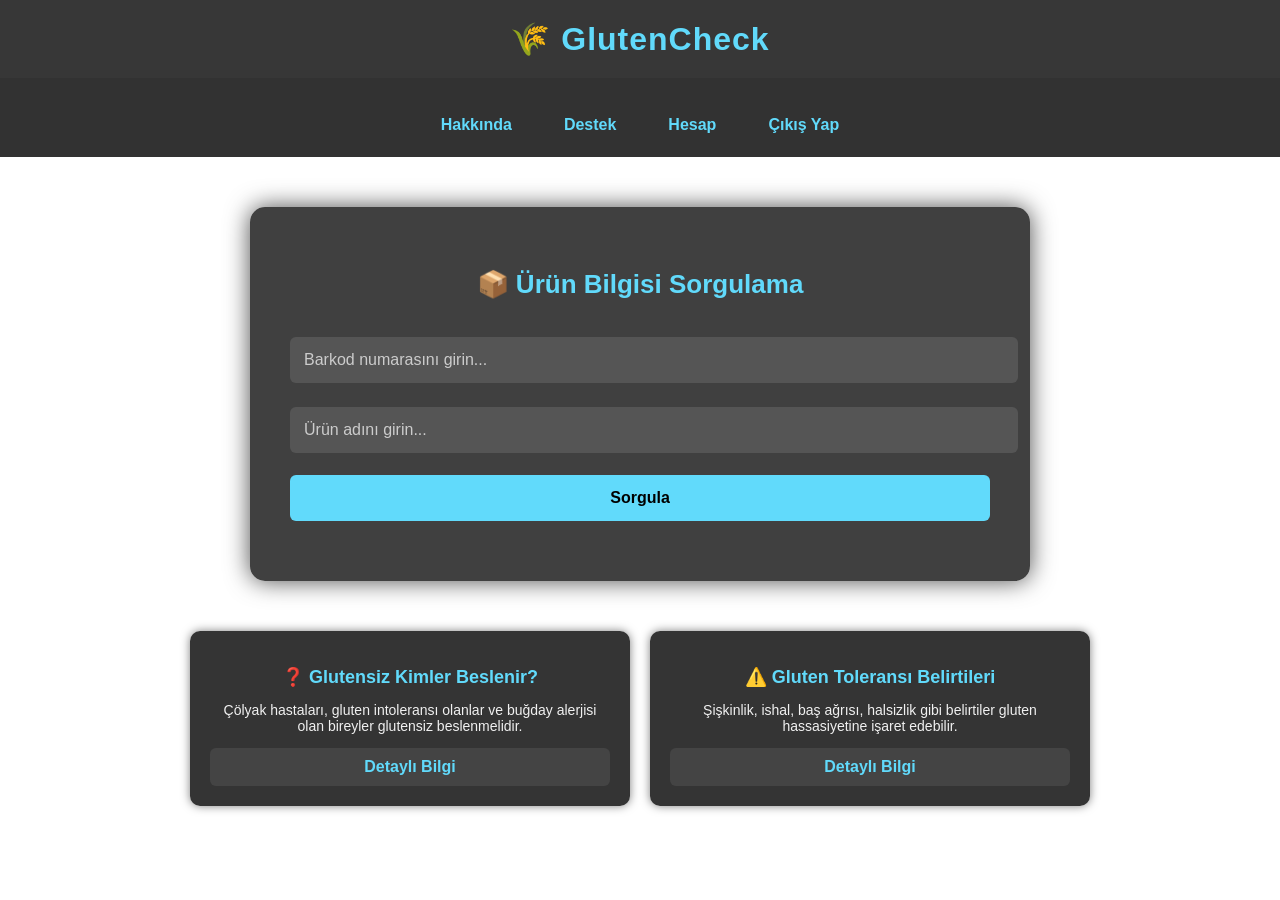
==== dashboard.html @ b3aad2d4 "Add files via upload" ====
<!DOCTYPE html>
<html lang="tr">

<head>
    <meta charset="UTF-8">
    <meta name="viewport" content="width=device-width, initial-scale=1.0">
    <title>GlutenCheck - Ana Sayfa</title>
    <link rel="stylesheet" href="style.css">
    <style>
        body {
            background-image: url('https://images.unsplash.com/photo-1716248899980-cd202c37a0f4?q=80&w=1974&auto=format&fit=crop&ixlib=rb-4.0.3&ixid=M3wxMjA3fDB8MHxwaG90by1wYWdlfHx8fGVufDB8fHx8fA%3D%3D');
            background-size: cover;
            background-position: center;
            background-repeat: no-repeat;
            background-attachment: fixed;
            font-family: Arial, sans-serif;
            color: #f0f0f0;
            margin: 0;
            padding: 0;
        }



        header {
            background-color: rgba(34, 34, 34, 0.9);
            padding: 20px;
            text-align: center;
            color: #61dafb;
            font-size: 32px;
            font-weight: bold;
            letter-spacing: 1px;
        }

        nav {
            display: flex;
            justify-content: center;
            gap: 20px;
            padding: 15px;
            background-color: rgba(28, 28, 28, 0.9);
        }

        nav a {
            color: #61dafb;
            text-decoration: none;
            font-weight: bold;
            padding: 8px 16px;
            border-radius: 6px;
            transition: background-color 0.3s;
        }

        nav a:hover {
            background-color: #333;
        }

        .container {
            max-width: 700px;
            margin: 50px auto 20px;
            padding: 40px;
            background-color: rgba(44, 44, 44, 0.9);
            border-radius: 15px;
            box-shadow: 0 0 25px rgba(0, 0, 0, 0.7);
            text-align: center;
        }

        h2 {
            color: #61dafb;
            margin-bottom: 25px;
            font-size: 26px;
        }

        input[type="text"] {
            width: 100%;
            padding: 14px;
            margin: 12px 0;
            border: none;
            border-radius: 6px;
            background-color: #555;
            color: #fff;
            font-size: 16px;
        }

        input::placeholder {
            color: #ccc;
        }

        button {
            width: 100%;
            padding: 14px;
            background-color: #61dafb;
            border: none;
            border-radius: 6px;
            color: #000;
            font-weight: bold;
            font-size: 16px;
            cursor: pointer;
            transition: background-color 0.3s ease;
            margin-top: 10px;
        }

        button:hover {
            background-color: #21a1f1;
        }

        .info {
            margin-top: 20px;
            font-size: 14px;
            color: #eee;
        }

        .bottom-boxes {
            display: flex;
            justify-content: center;
            gap: 20px;
            margin: 30px auto;
            max-width: 900px;
            padding: 0 20px;
        }

        .box {
            flex: 1;
            background-color: rgba(30, 30, 30, 0.9);
            padding: 20px;
            border-radius: 10px;
            text-align: center;
            color: #f0f0f0;
            box-shadow: 0 0 10px rgba(0, 0, 0, 0.5);
        }

        .box h2 {
            color: #61dafb;
            font-size: 18px;
            margin-bottom: 10px;
        }

        .box p {
            font-size: 14px;
        }

        .box a {
            display: block;
            margin-top: 10px;
            background-color: #444;
            color: #61dafb;
            padding: 10px;
            border-radius: 6px;
            text-decoration: none;
            font-weight: bold;
            transition: background-color 0.3s;
        }

        .box a:hover {
            background-color: #333;
        }
    </style>
</head>

<body>
    <header>🌾 GlutenCheck</header>
    <nav>
        <a href="#">Hakkında</a>
        <a href="#">Destek</a>
        <a href="#">Hesap</a>
        <a href="login.html">Çıkış Yap</a>
    </nav>

    <div class="container">
        <h2>📦 Ürün Bilgisi Sorgulama</h2>
        <input type="text" id="barcodeInput" placeholder="Barkod numarasını girin...">
        <input type="text" id="productNameInput" placeholder="Ürün adını girin...">
        <button onclick="checkBarcode()">Sorgula</button>
        <div class="info" id="result"></div>
    </div>

    <div class="bottom-boxes">
        <div class="box">
            <h2>❓ Glutensiz Kimler Beslenir?</h2>
            <p>Çölyak hastaları, gluten intoleransı olanlar ve buğday alerjisi olan bireyler glutensiz beslenmelidir.
            </p>
            <a href="glutensiz-kimler.html">Detaylı Bilgi</a>
        </div>

        <div class="box">
            <h2>⚠️ Gluten Toleransı Belirtileri</h2>
            <p>Şişkinlik, ishal, baş ağrısı, halsizlik gibi belirtiler gluten hassasiyetine işaret edebilir.</p>
            <a href="gluten-belirtileri.html">Detaylı Bilgi</a>
        </div>
    </div>

    <script>
        function checkBarcode() {
            const barcode = document.getElementById("barcodeInput").value.trim();
            const productName = document.getElementById("productNameInput").value.trim();

            if (!barcode && !productName) {
                document.getElementById("result").textContent = "Lütfen barkod veya ürün adı giriniz.";
                return;
            }

            let message = "Sorgulama yapılıyor...";
            if (barcode) message = `Girilen barkod: ${barcode} → ` + message;
            else message = `Girilen ürün: ${productName} → ` + message;

            document.getElementById("result").textContent = message;
        }
    </script>
</body>

</html>
---- style.css ----
body {
    font-family: Arial, sans-serif;
    background: linear-gradient(to right, #f0f0f0#e0e0e0);
    color: #f0f0f0;
    margin: 0;
    padding: 0;
    min-height: 100vh;
    display: flex;
    flex-direction: column;
}

header {
    background-color: #222;
    padding: 20px;
    text-align: center;
    color: #61dafb;
    font-size: 28px;
    font-weight: bold;
    letter-spacing: 1px;
}

nav {
    background-color: #1c1c1c;
    padding: 15px 0;
}

.nav-container {
    display: flex;
    justify-content: center;
    gap: 20px;
    max-width: 1000px;
    margin: 0 auto;
}

nav a {
    color: #61dafb;
    text-decoration: none;
    font-weight: bold;
    padding: 8px 16px;
    border-radius: 6px;
    transition: background-color 0.3s;
}

nav a:hover {
    background-color: #333;
}

main.main-center {
    flex: 1;
    display: flex;
    justify-content: center;
    align-items: center;
    padding: 20px;
}

.container {
    background-color: #2c2c2c;
    padding: 30px;
    border-radius: 12px;
    box-shadow: 0 0 15px rgba(0, 0, 0, 0.5);
    width: 100%;
    max-width: 600px;
    text-align: center;
    margin: auto;
}

h2,
h1 {
    text-align: center;
    margin-bottom: 20px;
    color: #61dafb;
}

input[type="text"],
input[type="email"],
input[type="password"] {
    width: 100%;
    padding: 12px;
    margin: 10px 0;
    border: none;
    border-radius: 6px;
    background-color: #444;
    color: #fff;
    font-size: 16px;
}

input::placeholder {
    color: #aaa;
}

button,
button.btn {
    width: 100%;
    padding: 12px;
    background-color: #61dafb;
    border: none;
    border-radius: 6px;
    color: #000;
    font-weight: bold;
    font-size: 16px;
    cursor: pointer;
    transition: background-color 0.3s ease;
    margin-top: 10px;
}

button:hover,
button.btn:hover {
    background-color: #21a1f1;
}

a {
    color: #61dafb;
    text-decoration: none;
    display: block;
    text-align: center;
    margin-top: 15px;
}

a:hover {
    text-decoration: underline;
}

.link-text {
    text-align: center;
    margin-top: 20px;
    font-size: 14px;
}

.info {
    margin-top: 20px;
    font-size: 14px;
    color: #aaa;
}
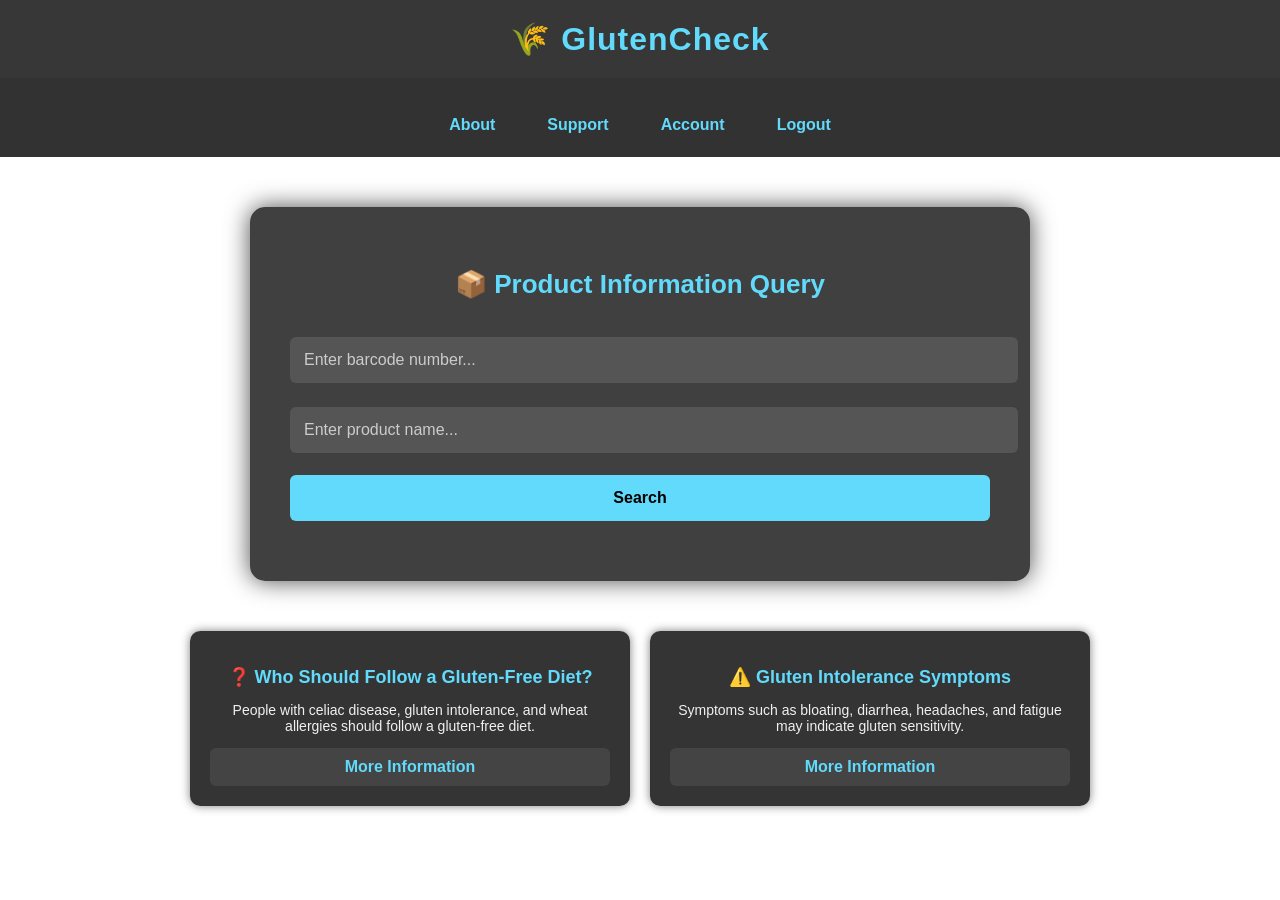
==== commit d36eadfe: "OpenFood Test" ====
--- a/dashboard.html
+++ b/dashboard.html
@@ -1,208 +1,205 @@
 <!DOCTYPE html>
-<html lang="tr">
-
-<head>
-    <meta charset="UTF-8">
-    <meta name="viewport" content="width=device-width, initial-scale=1.0">
-    <title>GlutenCheck - Ana Sayfa</title>
-    <link rel="stylesheet" href="style.css">
+<html lang="en">
+  <head>
+    <meta charset="UTF-8" />
+    <meta name="viewport" content="width=device-width, initial-scale=1.0" />
+    <title>GlutenCheck - Home</title>
+    <link rel="stylesheet" href="style.css" />
     <style>
-        body {
-            background-image: url('https://images.unsplash.com/photo-1716248899980-cd202c37a0f4?q=80&w=1974&auto=format&fit=crop&ixlib=rb-4.0.3&ixid=M3wxMjA3fDB8MHxwaG90by1wYWdlfHx8fGVufDB8fHx8fA%3D%3D');
-            background-size: cover;
-            background-position: center;
-            background-repeat: no-repeat;
-            background-attachment: fixed;
-            font-family: Arial, sans-serif;
-            color: #f0f0f0;
-            margin: 0;
-            padding: 0;
-        }
-
-
-
-        header {
-            background-color: rgba(34, 34, 34, 0.9);
-            padding: 20px;
-            text-align: center;
-            color: #61dafb;
-            font-size: 32px;
-            font-weight: bold;
-            letter-spacing: 1px;
-        }
-
-        nav {
-            display: flex;
-            justify-content: center;
-            gap: 20px;
-            padding: 15px;
-            background-color: rgba(28, 28, 28, 0.9);
-        }
-
-        nav a {
-            color: #61dafb;
-            text-decoration: none;
-            font-weight: bold;
-            padding: 8px 16px;
-            border-radius: 6px;
-            transition: background-color 0.3s;
-        }
-
-        nav a:hover {
-            background-color: #333;
-        }
-
-        .container {
-            max-width: 700px;
-            margin: 50px auto 20px;
-            padding: 40px;
-            background-color: rgba(44, 44, 44, 0.9);
-            border-radius: 15px;
-            box-shadow: 0 0 25px rgba(0, 0, 0, 0.7);
-            text-align: center;
-        }
-
-        h2 {
-            color: #61dafb;
-            margin-bottom: 25px;
-            font-size: 26px;
-        }
-
-        input[type="text"] {
-            width: 100%;
-            padding: 14px;
-            margin: 12px 0;
-            border: none;
-            border-radius: 6px;
-            background-color: #555;
-            color: #fff;
-            font-size: 16px;
-        }
-
-        input::placeholder {
-            color: #ccc;
-        }
-
-        button {
-            width: 100%;
-            padding: 14px;
-            background-color: #61dafb;
-            border: none;
-            border-radius: 6px;
-            color: #000;
-            font-weight: bold;
-            font-size: 16px;
-            cursor: pointer;
-            transition: background-color 0.3s ease;
-            margin-top: 10px;
-        }
-
-        button:hover {
-            background-color: #21a1f1;
-        }
-
-        .info {
-            margin-top: 20px;
-            font-size: 14px;
-            color: #eee;
-        }
-
-        .bottom-boxes {
-            display: flex;
-            justify-content: center;
-            gap: 20px;
-            margin: 30px auto;
-            max-width: 900px;
-            padding: 0 20px;
-        }
-
-        .box {
-            flex: 1;
-            background-color: rgba(30, 30, 30, 0.9);
-            padding: 20px;
-            border-radius: 10px;
-            text-align: center;
-            color: #f0f0f0;
-            box-shadow: 0 0 10px rgba(0, 0, 0, 0.5);
-        }
-
-        .box h2 {
-            color: #61dafb;
-            font-size: 18px;
-            margin-bottom: 10px;
-        }
-
-        .box p {
-            font-size: 14px;
-        }
-
-        .box a {
-            display: block;
-            margin-top: 10px;
-            background-color: #444;
-            color: #61dafb;
-            padding: 10px;
-            border-radius: 6px;
-            text-decoration: none;
-            font-weight: bold;
-            transition: background-color 0.3s;
-        }
-
-        .box a:hover {
-            background-color: #333;
-        }
+      body {
+        background-image: url("https://images.unsplash.com/photo-1716248899980-cd202c37a0f4?q=80&w=1974&auto=format&fit=crop&ixlib=rb-4.0.3&ixid=M3wxMjA3fDB8MHxwaG90by1wYWdlfHx8fGVufDB8fHx8fA%3D%3D");
+        background-size: cover;
+        background-position: center;
+        background-repeat: no-repeat;
+        background-attachment: fixed;
+        font-family: Arial, sans-serif;
+        color: #f0f0f0;
+        margin: 0;
+        padding: 0;
+      }
+
+      /* test */
+
+      header {
+        background-color: rgba(34, 34, 34, 0.9);
+        padding: 20px;
+        text-align: center;
+        color: #61dafb;
+        font-size: 32px;
+        font-weight: bold;
+        letter-spacing: 1px;
+      }
+
+      nav {
+        display: flex;
+        justify-content: center;
+        gap: 20px;
+        padding: 15px;
+        background-color: rgba(28, 28, 28, 0.9);
+      }
+
+      nav a {
+        color: #61dafb;
+        text-decoration: none;
+        font-weight: bold;
+        padding: 8px 16px;
+        border-radius: 6px;
+        transition: background-color 0.3s;
+      }
+
+      nav a:hover {
+        background-color: #333;
+      }
+
+      .container {
+        max-width: 700px;
+        margin: 50px auto 20px;
+        padding: 40px;
+        background-color: rgba(44, 44, 44, 0.9);
+        border-radius: 15px;
+        box-shadow: 0 0 25px rgba(0, 0, 0, 0.7);
+        text-align: center;
+      }
+
+      h2 {
+        color: #61dafb;
+        margin-bottom: 25px;
+        font-size: 26px;
+      }
+
+      input[type="text"] {
+        width: 100%;
+        padding: 14px;
+        margin: 12px 0;
+        border: none;
+        border-radius: 6px;
+        background-color: #555;
+        color: #fff;
+        font-size: 16px;
+      }
+
+      input::placeholder {
+        color: #ccc;
+      }
+
+      button {
+        width: 100%;
+        padding: 14px;
+        background-color: #61dafb;
+        border: none;
+        border-radius: 6px;
+        color: #000;
+        font-weight: bold;
+        font-size: 16px;
+        cursor: pointer;
+        transition: background-color 0.3s ease;
+        margin-top: 10px;
+      }
+
+      button:hover {
+        background-color: #21a1f1;
+      }
+
+      .info {
+        margin-top: 20px;
+        font-size: 14px;
+        color: #eee;
+      }
+
+      .bottom-boxes {
+        display: flex;
+        justify-content: center;
+        gap: 20px;
+        margin: 30px auto;
+        max-width: 900px;
+        padding: 0 20px;
+      }
+
+      .box {
+        flex: 1;
+        background-color: rgba(30, 30, 30, 0.9);
+        padding: 20px;
+        border-radius: 10px;
+        text-align: center;
+        color: #f0f0f0;
+        box-shadow: 0 0 10px rgba(0, 0, 0, 0.5);
+      }
+
+      .box h2 {
+        color: #61dafb;
+        font-size: 18px;
+        margin-bottom: 10px;
+      }
+
+      .box p {
+        font-size: 14px;
+      }
+
+      .box a {
+        display: block;
+        margin-top: 10px;
+        background-color: #444;
+        color: #61dafb;
+        padding: 10px;
+        border-radius: 6px;
+        text-decoration: none;
+        font-weight: bold;
+        transition: background-color 0.3s;
+      }
+
+      .box a:hover {
+        background-color: #333;
+      }
     </style>
-</head>
-
-<body>
+  </head>
+
+  <body>
     <header>🌾 GlutenCheck</header>
     <nav>
-        <a href="#">Hakkında</a>
-        <a href="#">Destek</a>
-        <a href="#">Hesap</a>
-        <a href="login.html">Çıkış Yap</a>
+      <a href="#">About</a>
+      <a href="#">Support</a>
+      <a href="#">Account</a>
+      <a href="login.html">Logout</a>
     </nav>
 
     <div class="container">
-        <h2>📦 Ürün Bilgisi Sorgulama</h2>
-        <input type="text" id="barcodeInput" placeholder="Barkod numarasını girin...">
-        <input type="text" id="productNameInput" placeholder="Ürün adını girin...">
-        <button onclick="checkBarcode()">Sorgula</button>
-        <div class="info" id="result"></div>
+      <h2>📦 Product Information Query</h2>
+      <input type="text" id="barcodeInput" placeholder="Enter barcode number..." />
+      <input type="text" id="productNameInput" placeholder="Enter product name..." />
+      <button onclick="checkBarcode()">Search</button>
+      <div class="info" id="result"></div>
     </div>
 
     <div class="bottom-boxes">
-        <div class="box">
-            <h2>❓ Glutensiz Kimler Beslenir?</h2>
-            <p>Çölyak hastaları, gluten intoleransı olanlar ve buğday alerjisi olan bireyler glutensiz beslenmelidir.
-            </p>
-            <a href="glutensiz-kimler.html">Detaylı Bilgi</a>
-        </div>
-
-        <div class="box">
-            <h2>⚠️ Gluten Toleransı Belirtileri</h2>
-            <p>Şişkinlik, ishal, baş ağrısı, halsizlik gibi belirtiler gluten hassasiyetine işaret edebilir.</p>
-            <a href="gluten-belirtileri.html">Detaylı Bilgi</a>
-        </div>
+      <div class="box">
+        <h2>❓ Who Should Follow a Gluten-Free Diet?</h2>
+        <p>People with celiac disease, gluten intolerance, and wheat allergies should follow a gluten-free diet.</p>
+        <a href="glutensiz-kimler.html">More Information</a>
+      </div>
+
+      <div class="box">
+        <h2>⚠️ Gluten Intolerance Symptoms</h2>
+        <p>Symptoms such as bloating, diarrhea, headaches, and fatigue may indicate gluten sensitivity.</p>
+        <a href="gluten-belirtileri.html">More Information</a>
+      </div>
     </div>
 
     <script>
-        function checkBarcode() {
-            const barcode = document.getElementById("barcodeInput").value.trim();
-            const productName = document.getElementById("productNameInput").value.trim();
-
-            if (!barcode && !productName) {
-                document.getElementById("result").textContent = "Lütfen barkod veya ürün adı giriniz.";
-                return;
-            }
-
-            let message = "Sorgulama yapılıyor...";
-            if (barcode) message = `Girilen barkod: ${barcode} → ` + message;
-            else message = `Girilen ürün: ${productName} → ` + message;
-
-            document.getElementById("result").textContent = message;
+      function checkBarcode() {
+        const barcode = document.getElementById("barcodeInput").value.trim();
+        const productName = document.getElementById("productNameInput").value.trim();
+
+        if (!barcode && !productName) {
+          document.getElementById("result").textContent = "Please enter a barcode or product name.";
+          return;
         }
+
+        let message = "Searching...";
+        if (barcode) message = `Entered barcode: ${barcode} → ` + message;
+        else message = `Entered product: ${productName} → ` + message;
+
+        document.getElementById("result").textContent = message;
+      }
     </script>
-</body>
-
-</html>+  </body>
+</html>
